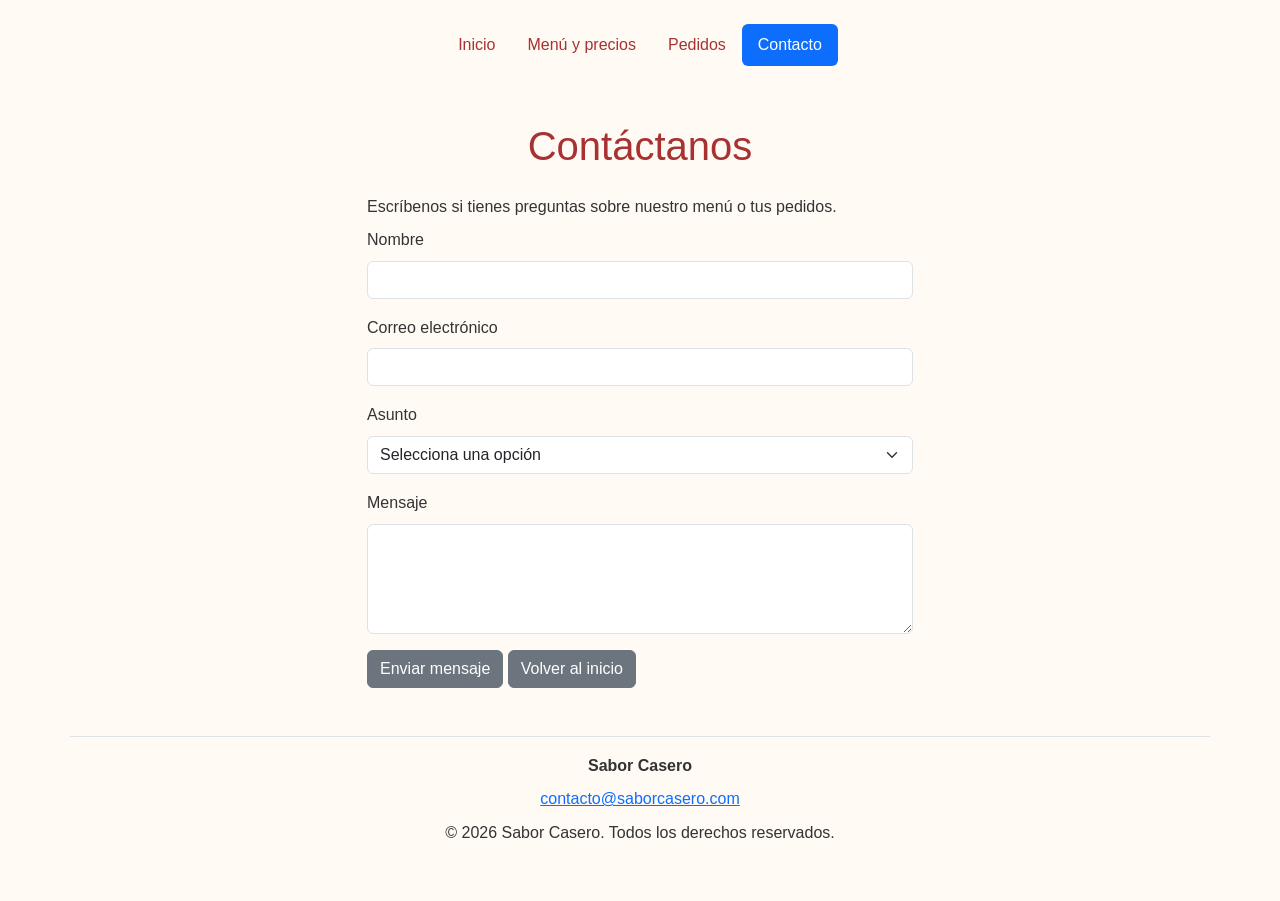
==== paginas/formulario.html @ 80032b65 "Cambio de nombre de carpetas" ====
<!DOCTYPE html>
<html lang="es">

<head>
    <meta charset="UTF-8">
    <meta name="viewport" content="width=device-width, initial-scale=1.0">
    <title>Sabor Casero | Contacto</title>
    <link href="https://cdn.jsdelivr.net/npm/bootstrap@5.3.8/dist/css/bootstrap.min.css" rel="stylesheet">
    <link rel="stylesheet" href="./../styles.css">
</head>

<body>
    <header class="container mt-4">
        <nav class="my-3" aria-label="Menú principal">
            <ul class="nav nav-pills justify-content-center">
                <li class="nav-item"><a class="nav-link" href="../index.html">Inicio</a></li>
                <li class="nav-item"><a class="nav-link" href="menu.html">Menú y precios</a></li>
                <li class="nav-item"><a class="nav-link" href="pedidos.html">Pedidos</a></li>
                <li class="nav-item"><a class="nav-link active" href="formulario.html" aria-current="page">Contacto</a>
                </li>
            </ul>
        </nav>
    </header>

    <main class="container mt-5 mb-5">
        <section class="row justify-content-center">
            <div class="col-md-6">
                <h1 class="text-center mb-4">Contáctanos</h1>
                <p>Escríbenos si tienes preguntas sobre nuestro menú o tus pedidos.</p>

                <form action="#" method="post">
                    <div class="mb-3">
                        <label for="nombre" class="form-label">Nombre</label>
                        <input type="text" class="form-control" id="nombre" name="nombre" required>
                    </div>

                    <div class="mb-3">
                        <label for="correo" class="form-label">Correo electrónico</label>
                        <input type="email" class="form-control" id="correo" name="correo" required>
                    </div>

                    <div class="mb-3">
                        <label for="asunto" class="form-label">Asunto</label>
                        <select class="form-select" id="asunto" name="asunto" required>
                            <option value="">Selecciona una opción</option>
                            <option value="menu">Consulta sobre el menú</option>
                            <option value="pedido">Pedido</option>
                            <option value="entrega">Entrega</option>
                            <option value="otro">Otro</option>
                        </select>
                    </div>

                    <div class="mb-3">
                        <label for="mensaje" class="form-label">Mensaje</label>
                        <textarea class="form-control" id="mensaje" name="mensaje" rows="4" required></textarea>
                    </div>

                    <button type="submit" class="btn btn-secondary">Enviar mensaje</button>
                    <a href="../index.html" class="btn btn-secondary">Volver al inicio</a>
                </form>
            </div>
        </section>
    </main>

    <footer class="container border-top mt-4 py-3 text-center">
        <p><strong>Sabor Casero</strong></p>
        <p><a href="mailto:contacto@saborcasero.com">contacto@saborcasero.com</a></p>
        <p>&copy; 2026 Sabor Casero. Todos los derechos reservados.</p>
    </footer>
</body>

</html>
---- styles.css ----
:root {
    --color-principal: #a83232;
    --color-secundario: #f8e8d0;
    --color-texto: #333333;
    --color-fondo: #fffaf4;
    --color-blanco: #ffffff;
    --espacio-pequeno: 0.5rem;
    --espacio-medio: 1rem;
    --espacio-grande: 2rem;
}


body {
    background-color: var(--color-fondo);
    color: var(--color-texto);
    font-family: Arial, sans-serif;
    line-height: 1.6;
}

header,
main,
footer {
    margin-bottom: var(--espacio-grande);
}

h1,
h2,
h3 {
    color: var(--color-principal);
    margin-bottom: var(--espacio-medio);
}

p,
li {
    margin-bottom: var(--espacio-pequeno);
}

img {
    max-width: 100%;
    height: auto;
    border-radius: 0.5rem;
}

.nav {
    margin-bottom: var(--espacio-grande);
}

.nav-link {
    color: var(--color-principal);
}

.nav-link:hover,
.nav-link.active {
    background-color: var(--color-principal);
    color: var(--color-blanco);
}

.btn-primary {
    background-color: var(--color-principal);
    border-color: var(--color-principal);
}

.btn-primary:hover {
    background-color: #7d2424;
    border-color: #7d2424;
}

section {
    margin-bottom: var(--espacio-grande);
}

footer {
    padding: var(--espacio-grande) 0;
    text-align: center;
}
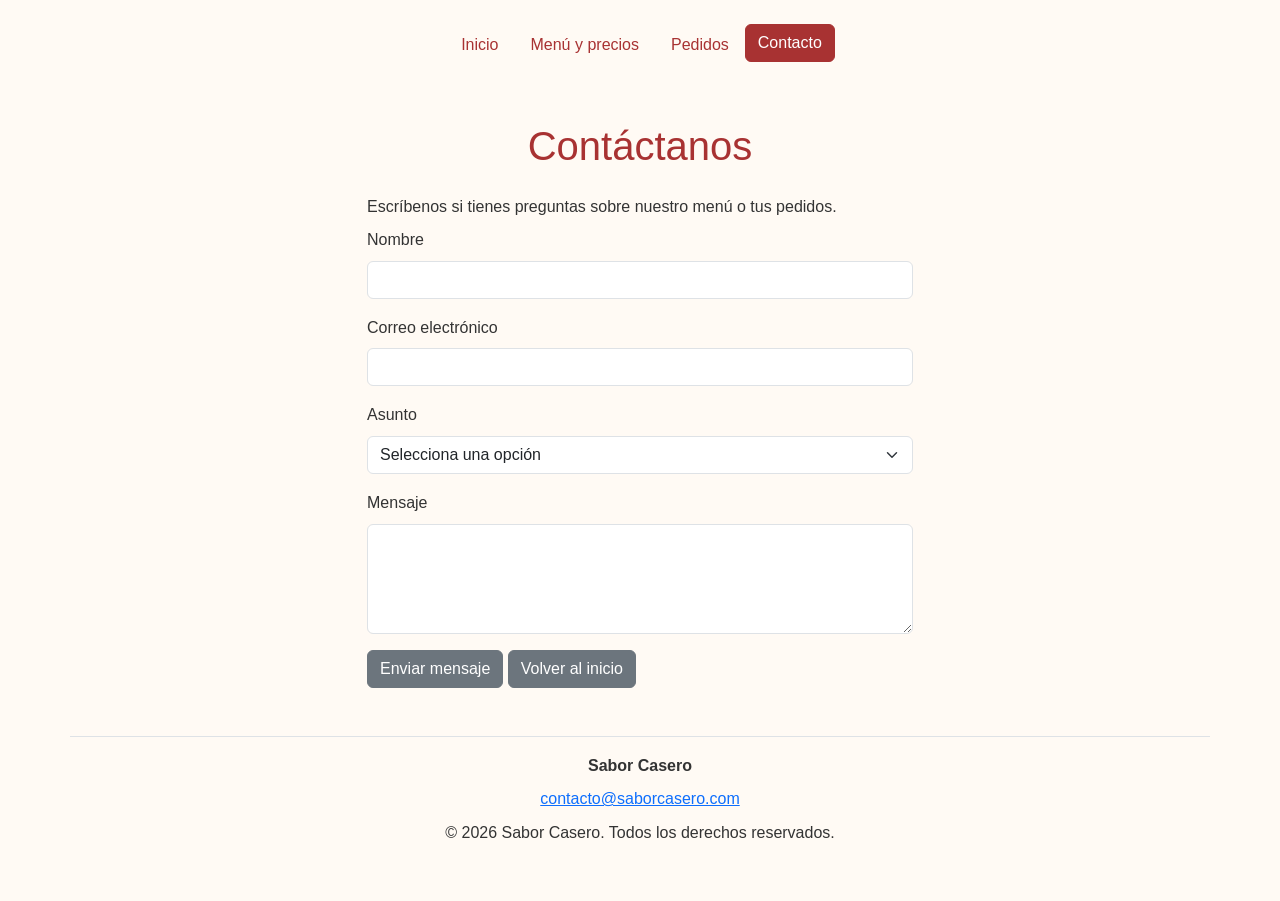
==== commit 1d84bd26: "feat: cambio de nombre de carpetas" ====
--- a/paginas/formulario.html
+++ b/paginas/formulario.html
@@ -16,7 +16,7 @@
                 <li class="nav-item"><a class="nav-link" href="../index.html">Inicio</a></li>
                 <li class="nav-item"><a class="nav-link" href="menu.html">Menú y precios</a></li>
                 <li class="nav-item"><a class="nav-link" href="pedidos.html">Pedidos</a></li>
-                <li class="nav-item"><a class="nav-link active" href="formulario.html" aria-current="page">Contacto</a>
+                <li class="nav-item"><a class="btn btn-primary" href="formulario.html" aria-current="page">Contacto</a>
                 </li>
             </ul>
         </nav>
--- a/styles.css
+++ b/styles.css
@@ -1,18 +1,12 @@
-:root {
-    --color-principal: #a83232;
-    --color-secundario: #f8e8d0;
-    --color-texto: #333333;
-    --color-fondo: #fffaf4;
-    --color-blanco: #ffffff;
-    --espacio-pequeno: 0.5rem;
-    --espacio-medio: 1rem;
-    --espacio-grande: 2rem;
+* {
+    margin: 0;
 }
 
 
+
 body {
-    background-color: var(--color-fondo);
-    color: var(--color-texto);
+    background-color: #fffaf4;
+    color: #333333;
     font-family: Arial, sans-serif;
     line-height: 1.6;
 }
@@ -20,25 +14,32 @@
 header,
 main,
 footer {
-    margin-bottom: var(--espacio-grande);
+    margin-bottom: 2rem;
 }
 
 h1,
 h2,
 h3 {
-    color: var(--color-principal);
-    margin-bottom: var(--espacio-medio);
+    color: #a83232;
+    margin-bottom: 1rem;
 }
 
 p,
 li {
-    margin-bottom: var(--espacio-pequeno);
+    margin-bottom: 0.5rem;
 }
 
 img {
     max-width: 100%;
-    height: auto;
-    border-radius: 0.5rem;
+    height: 500px;
+    border-radius: 5px;
+}
+
+.ola {
+    display: flex;
+
+    justify-content: center;
+
 }
 
 .nav {
@@ -46,22 +47,22 @@
 }
 
 .nav-link {
-    color: var(--color-principal);
+    color: #a83232;
 }
 
 .nav-link:hover,
 .nav-link.active {
-    background-color: var(--color-principal);
-    color: var(--color-blanco);
+    background-color: #d64949;
+    color: #ffffff;
 }
 
 .btn-primary {
-    background-color: var(--color-principal);
-    border-color: var(--color-principal);
+    background-color: #a83232;
+    border-color: #a83232;
 }
 
 .btn-primary:hover {
-    background-color: #7d2424;
+    background-color: #bd3f3f;
     border-color: #7d2424;
 }
 
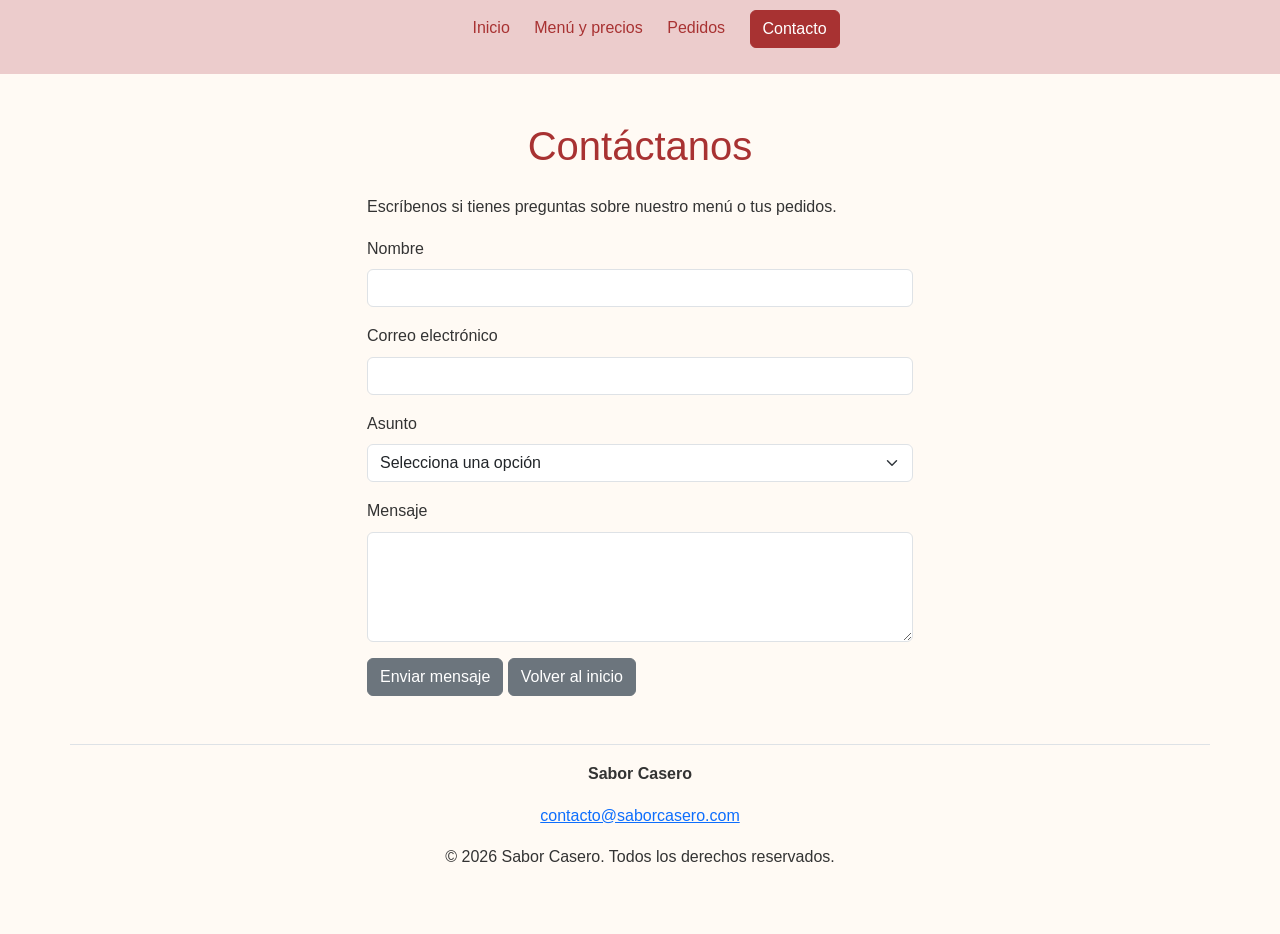
==== commit 5a958775: "feat: Semana 2 v0.1: Navbar y mejoras con responsive" ====
--- a/paginas/formulario.html
+++ b/paginas/formulario.html
@@ -10,17 +10,17 @@
 </head>
 
 <body>
-    <header class="container mt-4">
-        <nav class="my-3" aria-label="Menú principal">
-            <ul class="nav nav-pills justify-content-center">
+    <header>
+        <nav>
+            <ul>
                 <li class="nav-item"><a class="nav-link" href="../index.html">Inicio</a></li>
                 <li class="nav-item"><a class="nav-link" href="menu.html">Menú y precios</a></li>
                 <li class="nav-item"><a class="nav-link" href="pedidos.html">Pedidos</a></li>
                 <li class="nav-item"><a class="btn btn-primary" href="formulario.html" aria-current="page">Contacto</a>
-                </li>
             </ul>
         </nav>
     </header>
+
 
     <main class="container mt-5 mb-5">
         <section class="row justify-content-center">
--- a/styles.css
+++ b/styles.css
@@ -1,5 +1,33 @@
 * {
     margin: 0;
+    padding: 0;
+    font-family: sans-serif;
+}
+
+
+header {
+    background-color: #eccccc;
+    color: #FFF;
+    display: flex;
+    justify-content: center;
+    align-items: center;
+    max-width: 100%;
+}
+
+header nav ul li {
+    display: inline-block;
+    padding: 10px;
+
+}
+
+@media (max-width: 576px) {
+    header nav ul li {
+        display: inline-block;
+        padding: 10px;
+        max-height: 10px;
+        max-width: 84px;
+    }
+
 }
 
 
@@ -24,10 +52,6 @@
     margin-bottom: 1rem;
 }
 
-p,
-li {
-    margin-bottom: 0.5rem;
-}
 
 img {
     max-width: 100%;
@@ -42,9 +66,6 @@
 
 }
 
-.nav {
-    margin-bottom: var(--espacio-grande);
-}
 
 .nav-link {
     color: #a83232;
@@ -52,7 +73,6 @@
 
 .nav-link:hover,
 .nav-link.active {
-    background-color: #d64949;
     color: #ffffff;
 }
 
@@ -66,11 +86,7 @@
     border-color: #7d2424;
 }
 
-section {
-    margin-bottom: var(--espacio-grande);
-}
+footer {
 
-footer {
-    padding: var(--espacio-grande) 0;
     text-align: center;
 }
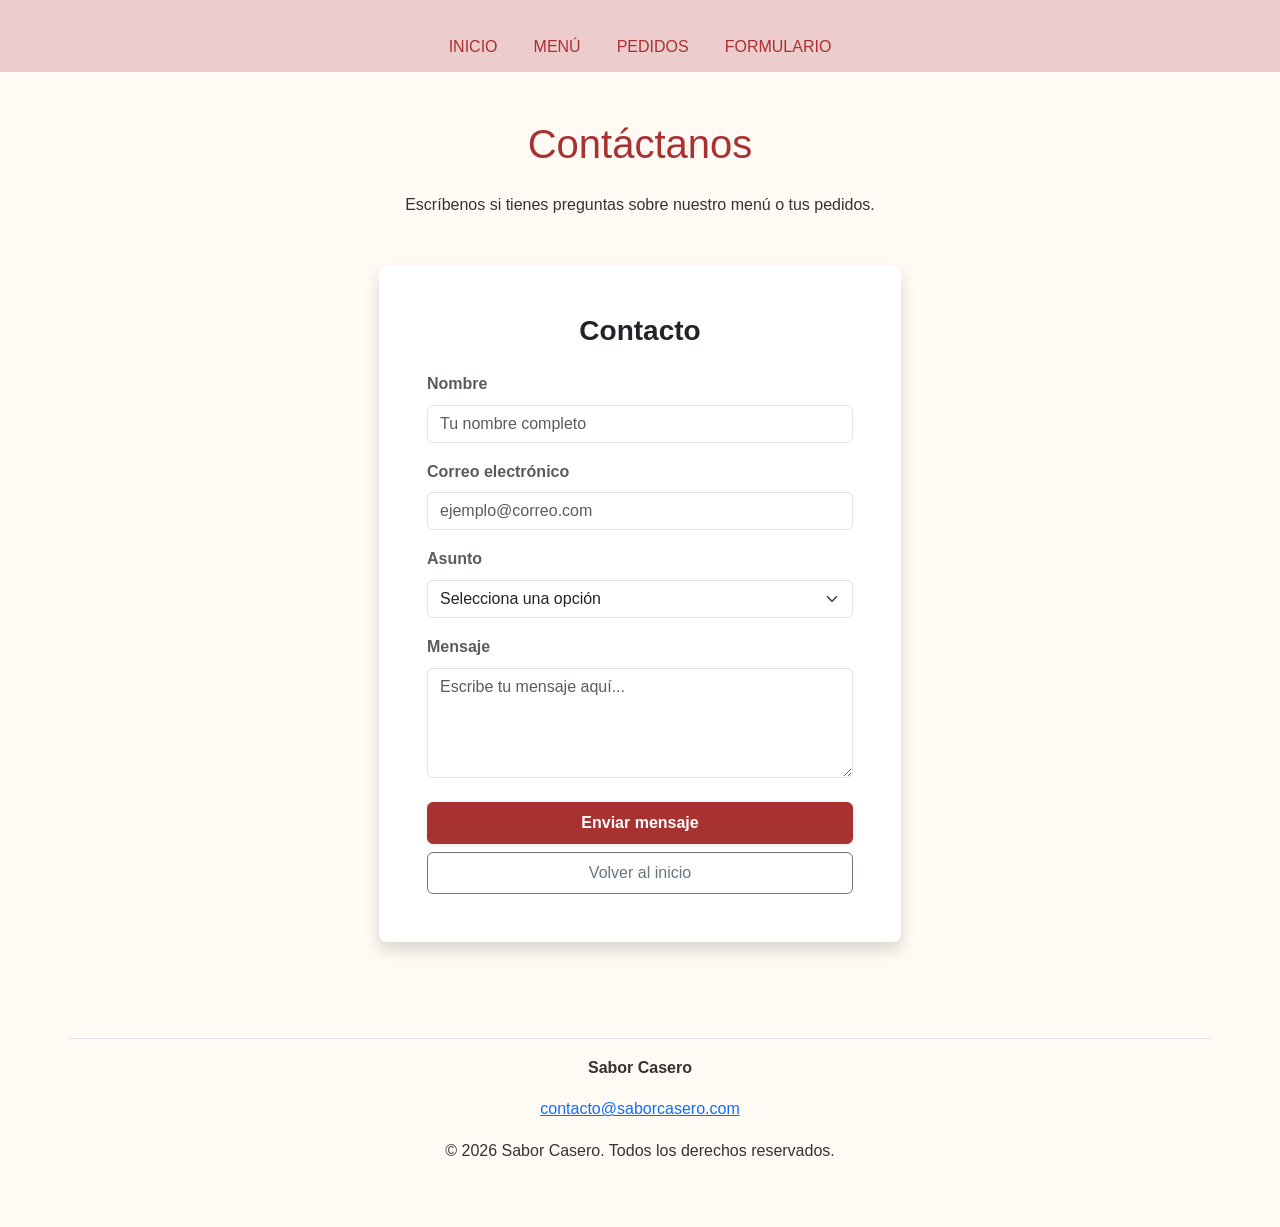
==== commit 2ef0d742: "feat (implementación bootstrap a cards, navbar y form)" ====
--- a/paginas/formulario.html
+++ b/paginas/formulario.html
@@ -11,53 +11,80 @@
 
 <body>
     <header>
-        <nav>
-            <ul>
-                <li class="nav-item"><a class="nav-link" href="../index.html">Inicio</a></li>
-                <li class="nav-item"><a class="nav-link" href="menu.html">Menú y precios</a></li>
-                <li class="nav-item"><a class="nav-link" href="pedidos.html">Pedidos</a></li>
-                <li class="nav-item"><a class="btn btn-primary" href="formulario.html" aria-current="page">Contacto</a>
-            </ul>
+        <nav class="navbar navbar-expand-lg py-3 navbar-light bg-primary-darker">
+            <div class="container">
+                <button aria-controls="myNavbar2" aria-expanded="false" aria-label="Toggle navigation"
+                    class="navbar-toggler" data-bs-target="#myNavbar2" data-bs-toggle="collapse" type="button"> <span
+                        class="navbar-toggler-icon"></span> </button>
+                <div class="collapse navbar-collapse" id="myNavbar2">
+                    <div class="ml-5">
+                        <ul class="navbar-nav" id="menu-menu-1">
+                            <li class="nav-item"> <a class="nav-link" href="../index.html">INICIO</a> </li>
+                            <li class="nav-item"> <a class="nav-link" href="./menu.html">MENÚ</a> </li>
+                            <li class="nav-item"> <a class="nav-link" href="./pedidos.html">PEDIDOS</a> </li>
+                            <li class="nav-item"> <a class="nav-link" href="./formulario.html">FORMULARIO</a>
+                            </li>
+                        </ul>
+                    </div>
+                </div>
+            </div>
         </nav>
     </header>
-
-
     <main class="container mt-5 mb-5">
         <section class="row justify-content-center">
             <div class="col-md-6">
-                <h1 class="text-center mb-4">Contáctanos</h1>
-                <p>Escríbenos si tienes preguntas sobre nuestro menú o tus pedidos.</p>
+                <h1 class="text-center mb-4 ">Contáctanos</h1>
+                <p class="text-center">Escríbenos si tienes preguntas sobre nuestro menú o tus pedidos.</p>
 
-                <form action="#" method="post">
-                    <div class="mb-3">
-                        <label for="nombre" class="form-label">Nombre</label>
-                        <input type="text" class="form-control" id="nombre" name="nombre" required>
+                <div class="container my-5">
+                    <div class="row justify-content-center">
+                        <div class="col-md-12 col-lg-12">
+                            <div class="card shadow border-0 rounded-3">
+                                <div class="card-body p-4 p-sm-5">
+                                    <h3 class="card-title text-center mb-4 fw-bold text-dark">Contacto</h3>
+
+                                    <form action="#" method="post">
+                                        <div class="mb-3">
+                                            <label for="nombre" class="form-label fw-semibold text-muted">Nombre</label>
+                                            <input type="text" class="form-control" id="nombre" name="nombre"
+                                                placeholder="Tu nombre completo" required>
+                                        </div>
+                                        <div class="mb-3">
+                                            <label for="correo" class="form-label fw-semibold text-muted">Correo
+                                                electrónico</label>
+                                            <input type="email" class="form-control" id="correo" name="correo"
+                                                placeholder="ejemplo@correo.com" required>
+                                        </div>
+                                        <div class="mb-3">
+                                            <label for="asunto" class="form-label fw-semibold text-muted">Asunto</label>
+                                            <select class="form-select" id="asunto" name="asunto" required>
+                                                <option value="" selected disabled>Selecciona una opción</option>
+                                                <option value="menu">Consulta sobre el menú</option>
+                                                <option value="pedido">Pedido</option>
+                                                <option value="entrega">Entrega</option>
+                                                <option value="otro">Otro</option>
+                                            </select>
+                                        </div>
+                                        <div class="mb-4">
+                                            <label for="mensaje"
+                                                class="form-label fw-semibold text-muted">Mensaje</label>
+                                            <textarea class="form-control" id="mensaje" name="mensaje" rows="4"
+                                                placeholder="Escribe tu mensaje aquí..." required></textarea>
+                                        </div>
+                                        <div class="d-grid gap-2">
+                                            <button type="button" class="btn btn-primary fw-bold py-2 shadow-sm">Enviar
+                                                mensaje</button>
+                                            <a href="../index.html" class="btn btn-outline-secondary py-2">Volver al
+                                                inicio</a>
+                                        </div>
+                                    </form>
+
+                                </div>
+                            </div>
+                        </div>
                     </div>
+                </div>
 
-                    <div class="mb-3">
-                        <label for="correo" class="form-label">Correo electrónico</label>
-                        <input type="email" class="form-control" id="correo" name="correo" required>
-                    </div>
-
-                    <div class="mb-3">
-                        <label for="asunto" class="form-label">Asunto</label>
-                        <select class="form-select" id="asunto" name="asunto" required>
-                            <option value="">Selecciona una opción</option>
-                            <option value="menu">Consulta sobre el menú</option>
-                            <option value="pedido">Pedido</option>
-                            <option value="entrega">Entrega</option>
-                            <option value="otro">Otro</option>
-                        </select>
-                    </div>
-
-                    <div class="mb-3">
-                        <label for="mensaje" class="form-label">Mensaje</label>
-                        <textarea class="form-control" id="mensaje" name="mensaje" rows="4" required></textarea>
-                    </div>
-
-                    <button type="submit" class="btn btn-secondary">Enviar mensaje</button>
-                    <a href="../index.html" class="btn btn-secondary">Volver al inicio</a>
-                </form>
             </div>
         </section>
     </main>
--- a/styles.css
+++ b/styles.css
@@ -14,10 +14,21 @@
     max-width: 100%;
 }
 
+header nav ul {
+    max-height: 40px;
+}
+
 header nav ul li {
     display: inline-block;
     padding: 10px;
 
+
+}
+
+@media (min-width: 577px) {
+    header nav ul {
+        max-height: 40px;
+    }
 }
 
 @media (max-width: 576px) {
@@ -28,8 +39,22 @@
         max-width: 84px;
     }
 
+    header nav ul {
+        max-height: 70px;
+    }
+
+    .carta {
+        width: 18rem;
+        display: flex;
+        justify-content: center;
+        margin-left: 30px;
+    }
+
 }
 
+.carta {
+    width: 18rem;
+}
 
 
 body {
@@ -57,13 +82,22 @@
     max-width: 100%;
     height: 500px;
     border-radius: 5px;
+
 }
 
-.ola {
+.img1 {
     display: flex;
+    justify-content: center;
+}
 
+.img2 {
+    display: flex;
     justify-content: center;
+}
 
+.img1 img {
+    max-width: 250px;
+    max-height: 250px;
 }
 
 
